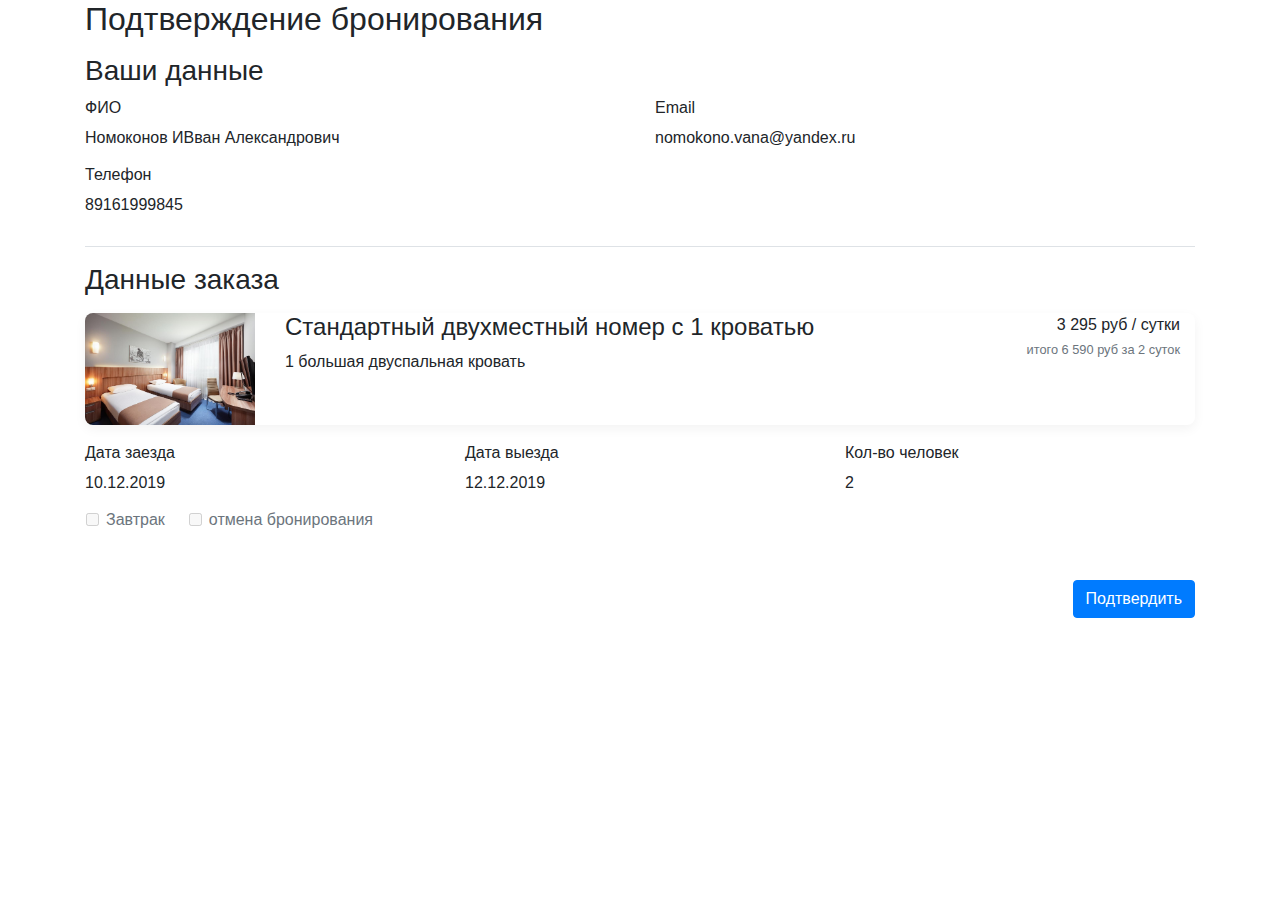
==== pages/booking/index.html @ a809bb09 "init" ====
<!DOCTYPE html>
<html lang="en">
  <head>
    <meta charset="UTF-8" />
    <meta name="viewport" content="width=device-width, initial-scale=1.0" />
    <title>Бронирование</title>
    <link
      rel="stylesheet"
      href="https://stackpath.bootstrapcdn.com/bootstrap/4.4.1/css/bootstrap.min.css"
      integrity="sha384-Vkoo8x4CGsO3+Hhxv8T/Q5PaXtkKtu6ug5TOeNV6gBiFeWPGFN9MuhOf23Q9Ifjh"
      crossorigin="anonymous"
    />
    <link rel="stylesheet" href="../../styles.css" />
  </head>
  <body>
    <div class="container">
      <h2>Подтверждение бронирования</h2>
      <form class="user-form my-3 pb-3 border-bottom">
        <h3>Ваши данные</h3>
        <div class="row">
          <div class="col-6">
            <div class="form-group">
              <label>ФИО</label>
              <h6>Номоконов ИВван Александрович</h6>
            </div>
          </div>
          <div class="col-6">
            <div class="form-group">
              <label>Email</label>
              <h6>nomokono.vana@yandex.ru</h6>
            </div>
          </div>
          <div class="col-4">
            <div class="form-group">
              <label>Телефон</label>
              <h6>89161999845</h6>
            </div>
          </div>
        </div>
      </form>
      <form class="booking-form">
        <h3>Данные заказа</h3>
        <div class="rooms mt-3">
          <div class="row mb-3">
            <div class="col-2">
              <img class="w-100" src="../../assets/room.jpg" />
            </div>
            <div class="col">
              <h4 class="room-title">
                Стандартный двухместный номер с 1 кроватью
              </h4>
              <div class="room-description">
                1 большая двуспальная кровать
              </div>
            </div>
            <div class="col-2 text-right">
              <div>3 295 руб / сутки</div>
              <small class="text-muted">итого 6 590 руб за 2 суток</small>
            </div>
          </div>
        </div>

        <div class="row">
          <div class="col">
            <div class="form-group">
              <label>Дата заезда</label>
              <h6>10.12.2019</h6>
            </div>
          </div>
          <div class="col">
            <div class="form-group">
              <label>Дата выезда</label>
              <h6>12.12.2019</h6>
            </div>
          </div>
          <div class="col">
            <div class="form-group">
              <label>Кол-во человек</label>
              <h6>2</h6>
            </div>
          </div>
        </div>
        <div class="row">
          <div class="form-check ml-3 mr-2">
            <input
              class="form-check-input"
              type="checkbox"
              name="breakfast"
              id="breakfast"
              disabled
            />
            <label class="form-check-label" for="breakfast">
              Завтрак
            </label>
          </div>
          <div class="form-check ml-3">
            <input
              class="form-check-input"
              type="checkbox"
              name="cancel"
              id="cancel"
              disabled
            />
            <label class="form-check-label" for="cancel">
              отмена бронирования
            </label>
          </div>
        </div>
      </form>
      <div class="text-right mt-5">
        <button class="btn btn-primary">Подтвердить</button>
      </div>
    </div>
  </body>
</html>
---- styles.css ----
.rooms .row{
    box-shadow: 0px 4px 12px rgba(0, 0, 0, 0.05);
    border-radius: 8px;
    overflow: hidden;
    margin-left: 0;
    margin-right: 0;
}

.rooms .row > div:first-child{
    padding-left: 0;
}
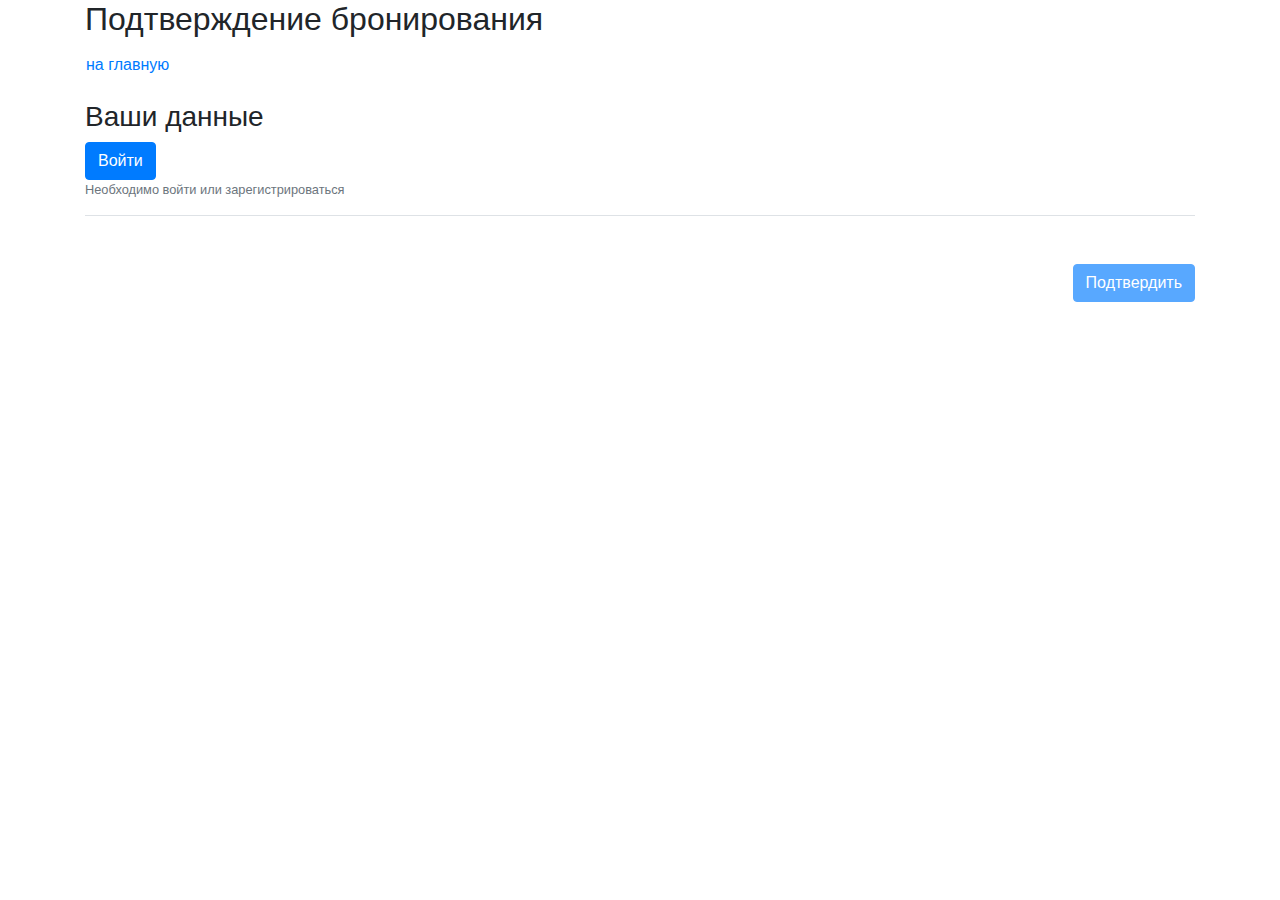
==== commit 65b18793: "вход регистрация переход на страницу подтверждения фильтрация" ====
--- a/pages/booking/index.html
+++ b/pages/booking/index.html
@@ -15,47 +15,112 @@
   <body>
     <div class="container">
       <h2>Подтверждение бронирования</h2>
-      <form class="user-form my-3 pb-3 border-bottom">
+      <a href="../home/home.html" class="btn btn-link pl-0">на главную</a>
+      <div class="user-form my-3 pb-3 border-bottom">
+        <h3>Ваши данные</h3>
+        <button id="enter" class="btn btn-primary">Войти</button>
+        <small class="text-muted d-block"
+          >Необходимо войти или зарегистрироваться</small
+        >
+      </div>
+      <div class="booking-form"></div>
+      <div class="text-right mt-5">
+        <button id="submit" class="btn btn-primary" disabled>
+          Подтвердить
+        </button>
+      </div>
+    </div>
+    <script type="module">
+      import ApiService from "../../services/api.service.js";
+      import SearchService from "../../services/search.service.js";
+      import UserService from "../../services/user.service.js";
+      let service = new ApiService();
+      let searchService = new SearchService();
+      let userService = new UserService();
+      let userForm = document.querySelector(".user-form");
+      let bookingForm = document.querySelector(".booking-form");
+
+      let onEnterClick = () => {
+        userService.saveRedirect("/booking");
+        window.location.href = service.url + "/enter";
+      };
+
+      enter.addEventListener("click", onEnterClick);
+
+      service.getUserInfo().then((user) => {
+        if (user) {
+          if (
+            searchService.filters &&
+            Object.keys(searchService.filters).length &&
+            searchService.room
+          ) {
+            submit.disabled = false;
+          }
+          userForm.innerHTML = `
         <h3>Ваши данные</h3>
         <div class="row">
           <div class="col-6">
             <div class="form-group">
               <label>ФИО</label>
-              <h6>Номоконов ИВван Александрович</h6>
+              <h6>${`${user.surname} ${user.name} ${user.middlename}`}</h6>
             </div>
           </div>
           <div class="col-6">
             <div class="form-group">
               <label>Email</label>
-              <h6>nomokono.vana@yandex.ru</h6>
+              <h6>${user.email}</h6>
             </div>
           </div>
           <div class="col-4">
             <div class="form-group">
               <label>Телефон</label>
-              <h6>89161999845</h6>
+              <h6>${user.phone}</h6>
             </div>
           </div>
         </div>
-      </form>
-      <form class="booking-form">
+        `;
+        }
+      });
+
+      function getDate(date) {
+        return new Date(date).toLocaleDateString();
+      }
+
+      if (
+        searchService.filters &&
+        Object.keys(searchService.filters).length &&
+        searchService.room
+      ) {
+        let periodDays = searchService.getPeriod(
+          new Date(searchService.filters.fromDate),
+          new Date(searchService.filters.toDate)
+        );
+        bookingForm.innerHTML = `
         <h3>Данные заказа</h3>
         <div class="rooms mt-3">
           <div class="row mb-3">
             <div class="col-2">
-              <img class="w-100" src="../../assets/room.jpg" />
+              <img class="w-100" src="${searchService.room.img}" />
             </div>
             <div class="col">
               <h4 class="room-title">
-                Стандартный двухместный номер с 1 кроватью
+                ${searchService.room.name}
               </h4>
               <div class="room-description">
-                1 большая двуспальная кровать
+                ${searchService.room.description}
               </div>
             </div>
             <div class="col-2 text-right">
-              <div>3 295 руб / сутки</div>
-              <small class="text-muted">итого 6 590 руб за 2 суток</small>
+              <div>${searchService.getPrice(
+                searchService.filters,
+                searchService.room.price
+              )} руб / сутки</div>
+              <small class="text-muted">итого ${
+                searchService.getPrice(
+                  searchService.filters,
+                  searchService.room.price
+                ) * periodDays
+              } руб за ${periodDays} суток</small>
             </div>
           </div>
         </div>
@@ -64,19 +129,19 @@
           <div class="col">
             <div class="form-group">
               <label>Дата заезда</label>
-              <h6>10.12.2019</h6>
+              <h6>${getDate(searchService.filters.fromDate)}</h6>
             </div>
           </div>
           <div class="col">
             <div class="form-group">
               <label>Дата выезда</label>
-              <h6>12.12.2019</h6>
+              <h6>${getDate(searchService.filters.toDate)}</h6>
             </div>
           </div>
           <div class="col">
             <div class="form-group">
               <label>Кол-во человек</label>
-              <h6>2</h6>
+              <h6>${searchService.room.roomCount}</h6>
             </div>
           </div>
         </div>
@@ -86,6 +151,7 @@
               class="form-check-input"
               type="checkbox"
               name="breakfast"
+              ${searchService.filters.breakfast ? "checked" : ""}
               id="breakfast"
               disabled
             />
@@ -99,6 +165,7 @@
               type="checkbox"
               name="cancel"
               id="cancel"
+              ${searchService.filters.cancel ? "checked" : ""}
               disabled
             />
             <label class="form-check-label" for="cancel">
@@ -106,10 +173,8 @@
             </label>
           </div>
         </div>
-      </form>
-      <div class="text-right mt-5">
-        <button class="btn btn-primary">Подтвердить</button>
-      </div>
-    </div>
+        `;
+      }
+    </script>
   </body>
 </html>
